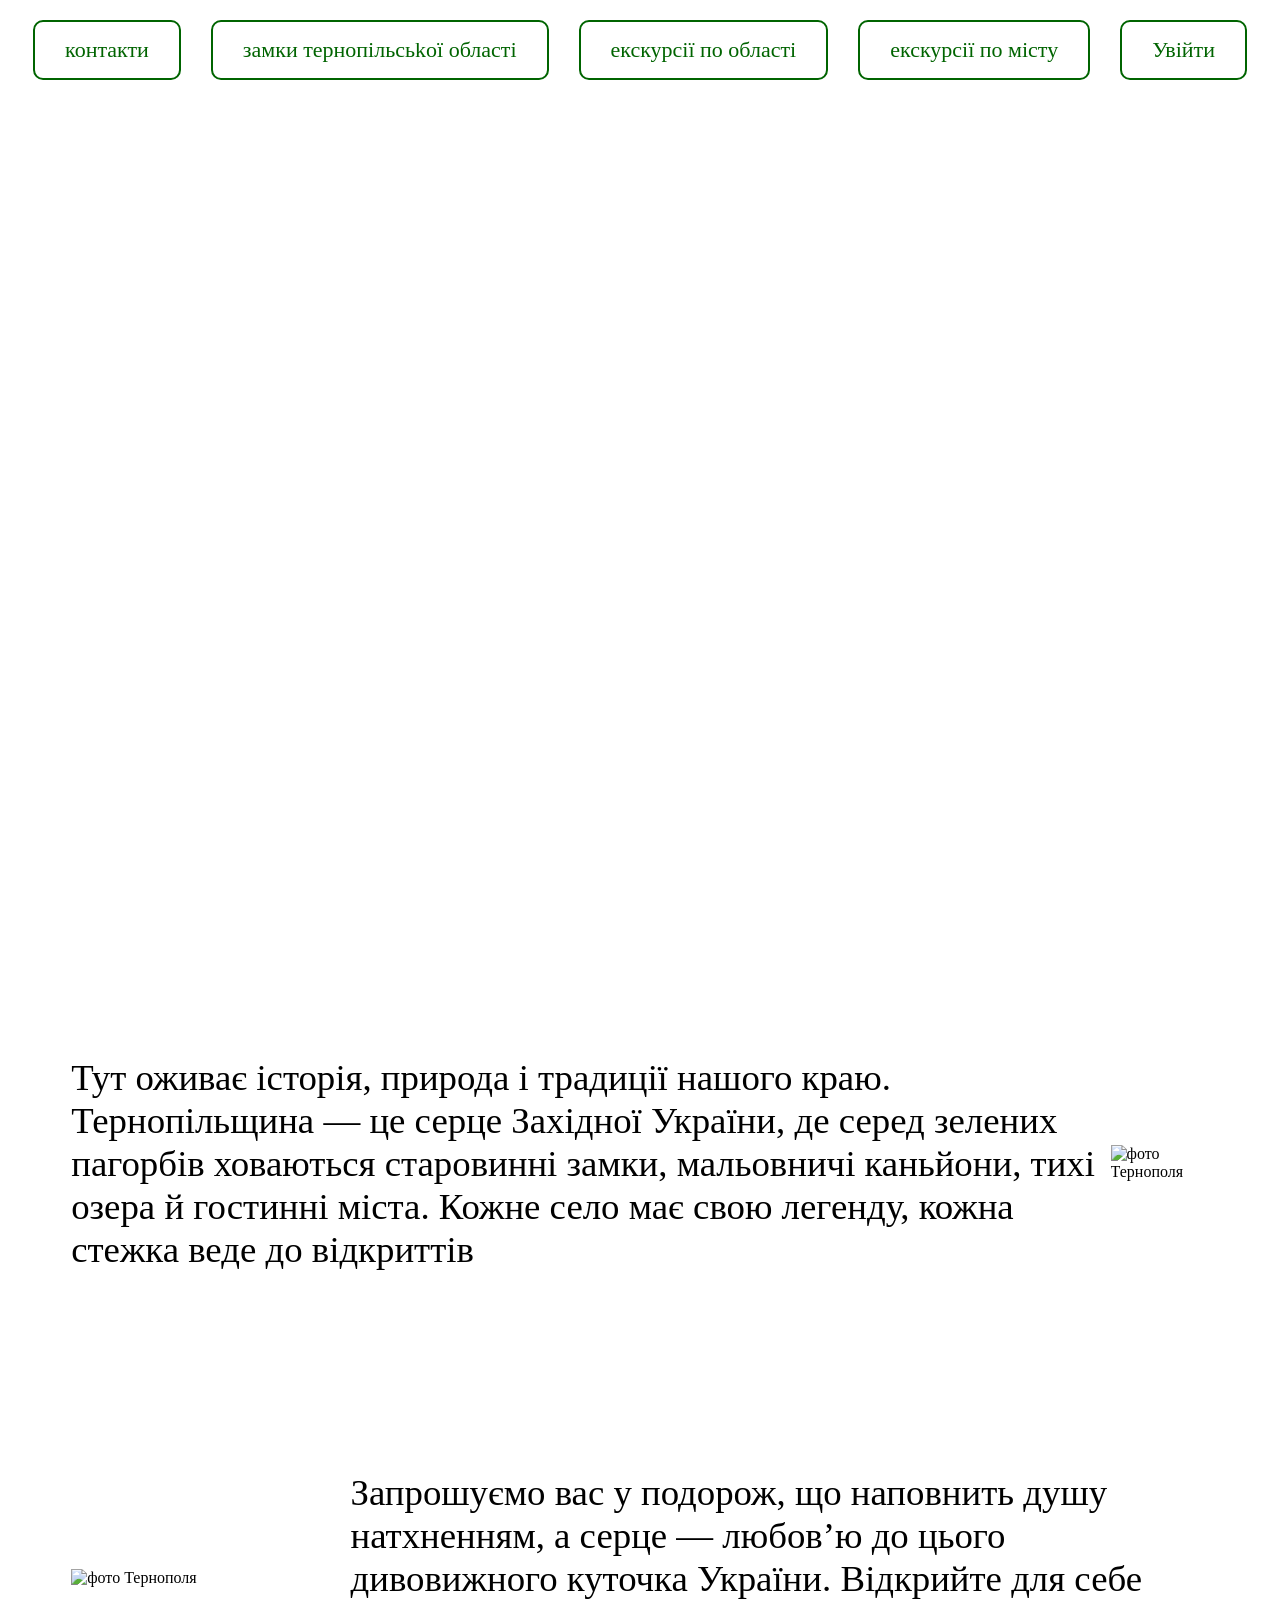
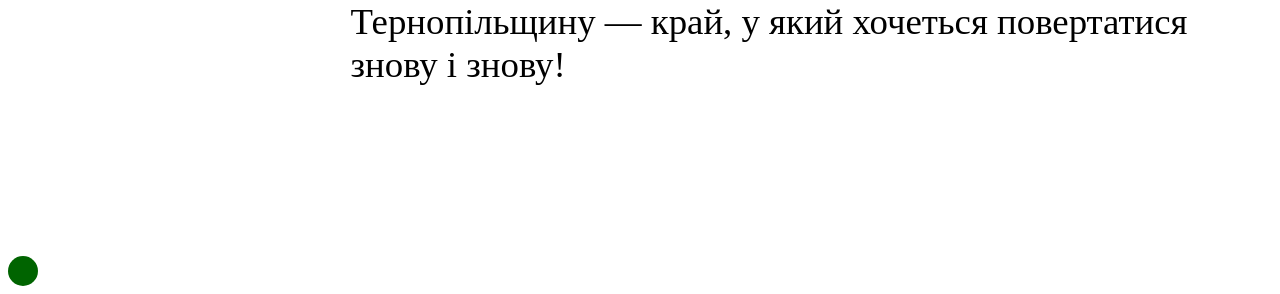
==== ekskyrsii ternopil.html @ 600ad184 "upled files" ====
<!DOCTYPE html>
<html lang="uk">
<head>
	<meta charset="utf-8">
    <meta name="viewport" content="width=device-width, initial-scale=1.0">
	<title> Екскурсії Тернопільщиною </title>
	<link rel="stylesheet"  type="text/css" href="style.css">
</head>
<body> 
	

  <div class="menu">
     <a class="knop" href="kontaktu.html"> контакти </a>
     <a class="knop" href='zamku.html'> замки тернопільсьkої області </a>
     <a class="knop" href='oblast.html'> екскурсії по області </a>
     <a class="knop" href='misto.html'> екскурсії по місту  </a>
     <a href="login.html" class="knop">Увійти</a>
  </div>

       <div class="slider">
	      <img src="images/Tern.jpg" alt="фото Тернополя" >
	     <img src="images/Terno.jpg" alt="фото Тернополя" > 
	      <img src="images/Ternopil.jpg" alt="фото Тернополя" >
       </div>

	<style>
		.block{ justify-content: space-between;display: flex;align-items: center;padding:5% } 
		</style>

	<div class="block">
    <p   style=" font-size: 230% ;" >Тут оживає історія, природа і традиції нашого краю. Тернопільщина — це серце Західної України, де серед зелених пагорбів ховаються старовинні замки, мальовничі   
           каньйони, тихі  озера й гостинні міста. Кожне село має свою легенду, кожна стежка веде до відкриттів</p>
		<img src="images/fo.jpg" alt="фото Тернополя" height="35%" width="35%" >
	</div>	

	<div class="block">
	<img src="images/foto.jpg" alt="фото Тернополя" height="75%" width="75%" >
     <p   class="te" >Запрошуємо вас у подорож, що наповнить душу натхненням, а серце — любов’ю до цього дивовижного куточка України. Відкрийте для себе Тернопільщину — край, у який хочеться повертатися знову і знову! </p>
		
	</div>	
	<div class="circle-container">
    <div class="circle"></div>
</div>


</body>
</html>
---- style.css ----
.te {font-size: 230% ;
             margin-left:5% ;}	

			.po { font-size:230% ;}

			.tex { font-size: 230% ; 
				margin-left:2% ;
				margin-right:3% ;}	

			.text { font-size:230% ;
			 margin-left:2% }

			.text1 {font-size: 220% ; 
				text-align: center;}

			.ka{margin-right:5% ;}	

			.ka1{margin-left:5% ;}

			.ter { font-size: 260%;
			 text-align: center;}

		    .ka2{margin-right:3% ;}		
		    
		    .slider{
		    	position: relative;
		    	width: 100%;
		    	height: 800px;
		    	margin:3% auto;
		    	overflow: hidden;
		     }
		    .slider img {
		    	
		    	width: 100%;
		    	height: 100%;
		    	object-fit: cover;
		    	position: absolute ;
		    	opacity: 0;
		    
		      animation: slide 9s infinite;}
		    .slider img:nth-child(1) {
		    	animation-delay:0s ;
		    }
		    .slider img:nth-child(2) {
		    	animation-delay:3s ;
		    }
		    .slider img:nth-child(3) {
		    	animation-delay:6s ;
		    }
		   @keyframes slide {
		   	0% {opacity: 0;}
		   	10% {opacity: 1;}
		   	30% {opacity: 1;}
		   	40% {opacity: 0;}
		   100% {opacity: 0;}

		   } 
		 .circle-container {
    width: 100%;
    height: 50px;
    margin-top: 50px; /* відступ від контенту */
    position: relative;
}

.circle {
    width: 30px;
    height: 30px;
    background-color: darkgreen;
    border-radius: 50%;
    position: absolute;
    bottom: 0;
    left: 0;
    animation: move 10s linear infinite; /* повільніше */
  }  
 @keyframes move {
    0%   { left: 0; }
    50%  { left: calc(100% - 30px); }
    100% { left: 0; }
}

.login-form {
    width: 300px;
    margin: 50px auto;
    text-align: center;
}

.login-form input {
    width: 100%;
    padding: 10px;
    margin-top: 5px;
}

.login-form button {
    padding: 10px 20px;
    background-color: blue;
    color: white;
    border: none;
    cursor: pointer;
    transition: 0.3s;
}

.login-form button:hover {
    background-color: darkblue;
} 

.menu {
    display: flex;
    justify-content: center;   
    gap: 30px;                 
    flex-wrap: wrap; 
    margin-top: 20px;          
   
}
.login {
	margin-left: auto;
}
.knop {
    padding: 15px 30px;
    border: 2px solid darkgreen;
    border-radius: 10px;
    font-size: 22px;
    color: darkgreen;
    text-decoration: none;
    transition: 0.3s;
    display: inline-block;
}

.knop:hover {
    background-color: darkgreen;
    color: white;
}
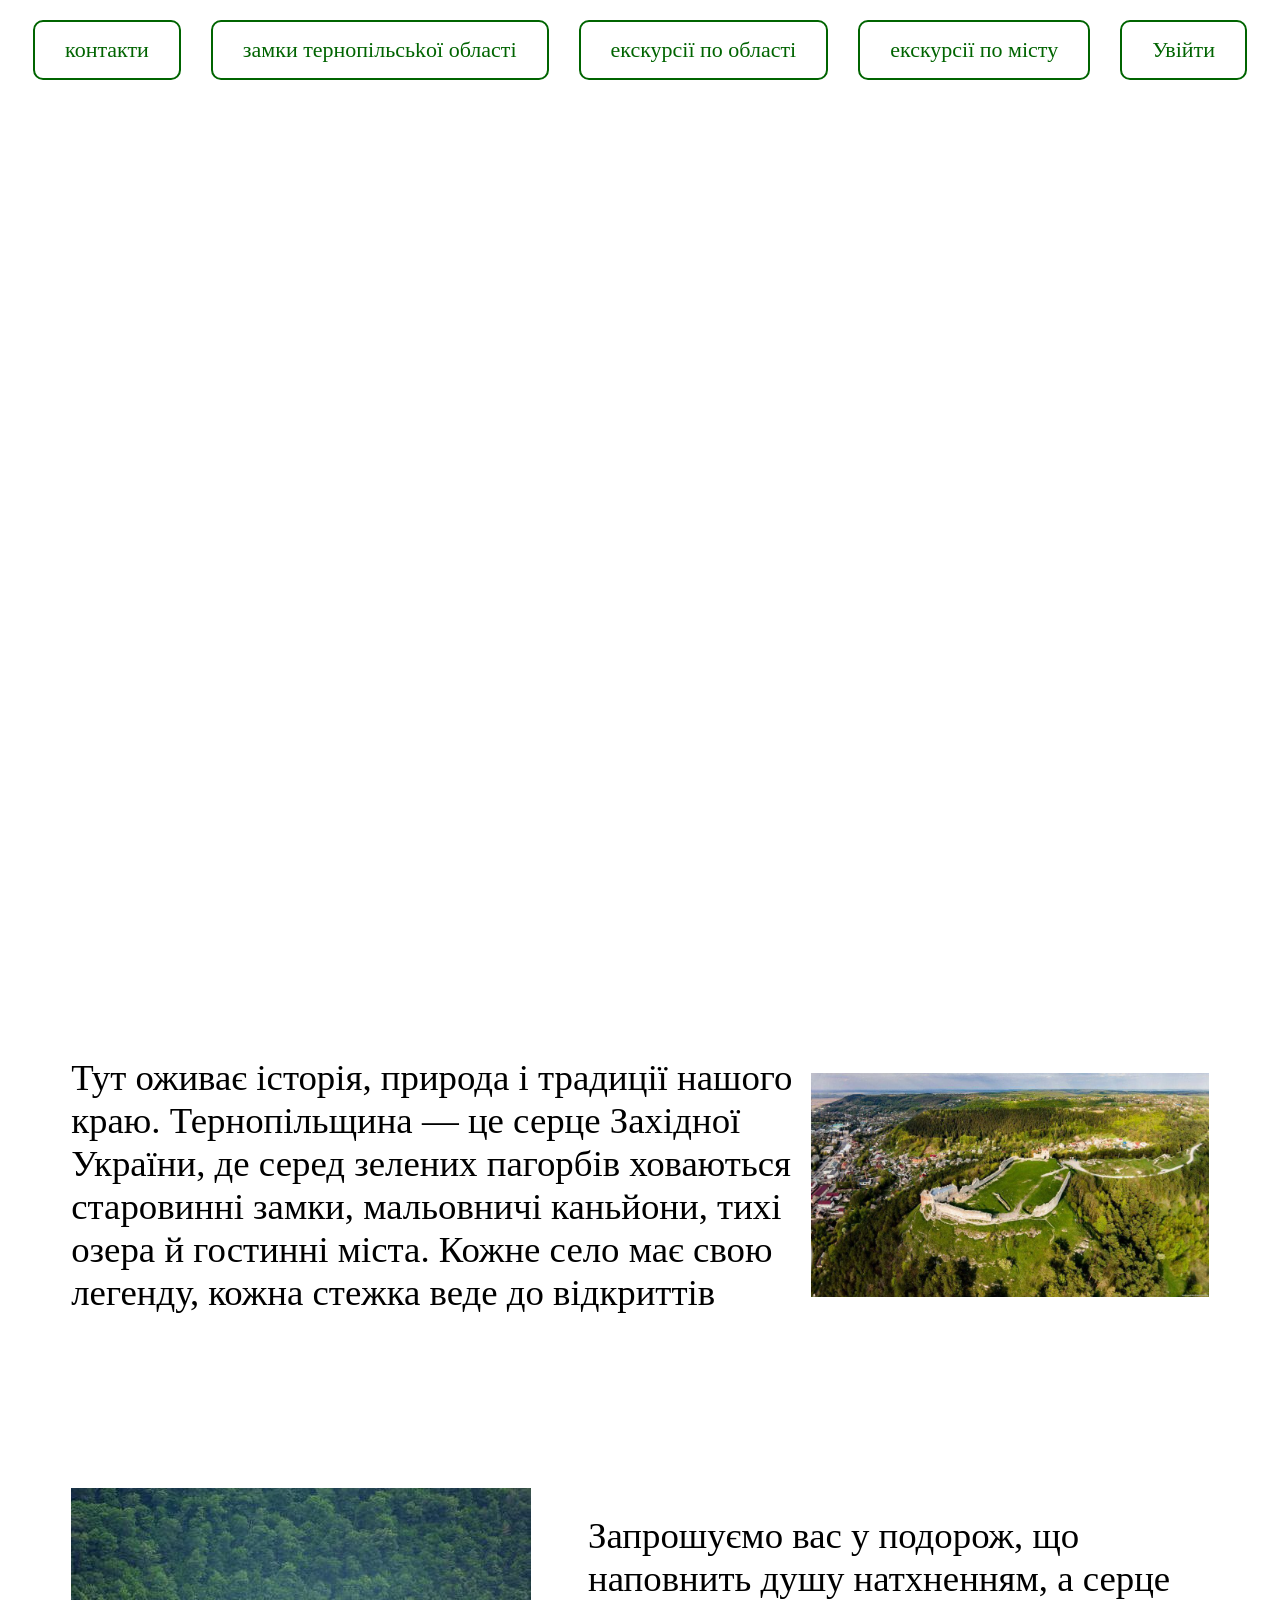
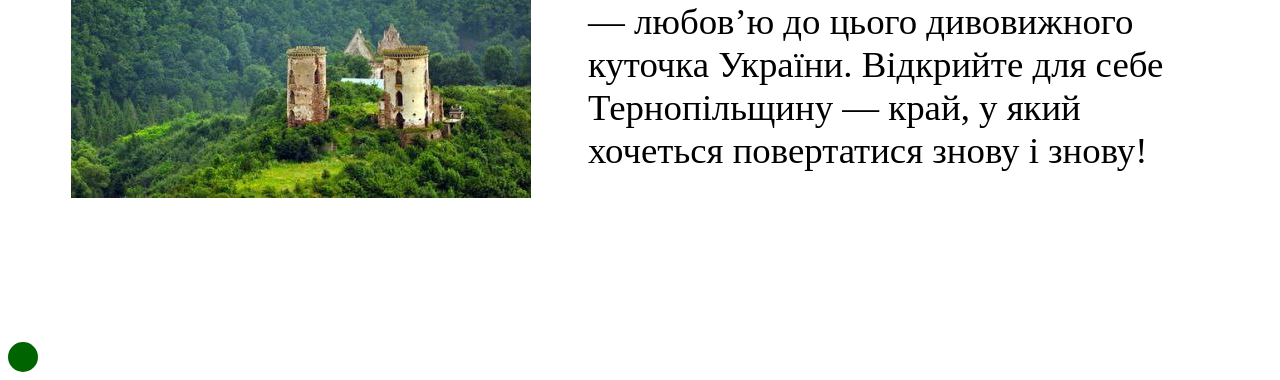
==== commit 67398e8e: "updet files" ====
--- a/ekskyrsii ternopil.html
+++ b/ekskyrsii ternopil.html
@@ -18,9 +18,9 @@
   </div>
 
        <div class="slider">
-	      <img src="images/Tern.jpg" alt="фото Тернополя" >
-	     <img src="images/Terno.jpg" alt="фото Тернополя" > 
-	      <img src="images/Ternopil.jpg" alt="фото Тернополя" >
+	      <img src="Tern.jpg" alt="фото Тернополя" >
+	     <img src="Terno.jpg" alt="фото Тернополя" > 
+	      <img src="Ternopil.jpg" alt="фото Тернополя" >
        </div>
 
 	<style>
@@ -30,11 +30,11 @@
 	<div class="block">
     <p   style=" font-size: 230% ;" >Тут оживає історія, природа і традиції нашого краю. Тернопільщина — це серце Західної України, де серед зелених пагорбів ховаються старовинні замки, мальовничі   
            каньйони, тихі  озера й гостинні міста. Кожне село має свою легенду, кожна стежка веде до відкриттів</p>
-		<img src="images/fo.jpg" alt="фото Тернополя" height="35%" width="35%" >
+		<img src="fo.jpg" alt="фото Тернополя" height="35%" width="35%" >
 	</div>	
 
 	<div class="block">
-	<img src="images/foto.jpg" alt="фото Тернополя" height="75%" width="75%" >
+	<img src="foto.jpg" alt="фото Тернополя" height="75%" width="75%" >
      <p   class="te" >Запрошуємо вас у подорож, що наповнить душу натхненням, а серце — любов’ю до цього дивовижного куточка України. Відкрийте для себе Тернопільщину — край, у який хочеться повертатися знову і знову! </p>
 		
 	</div>	
